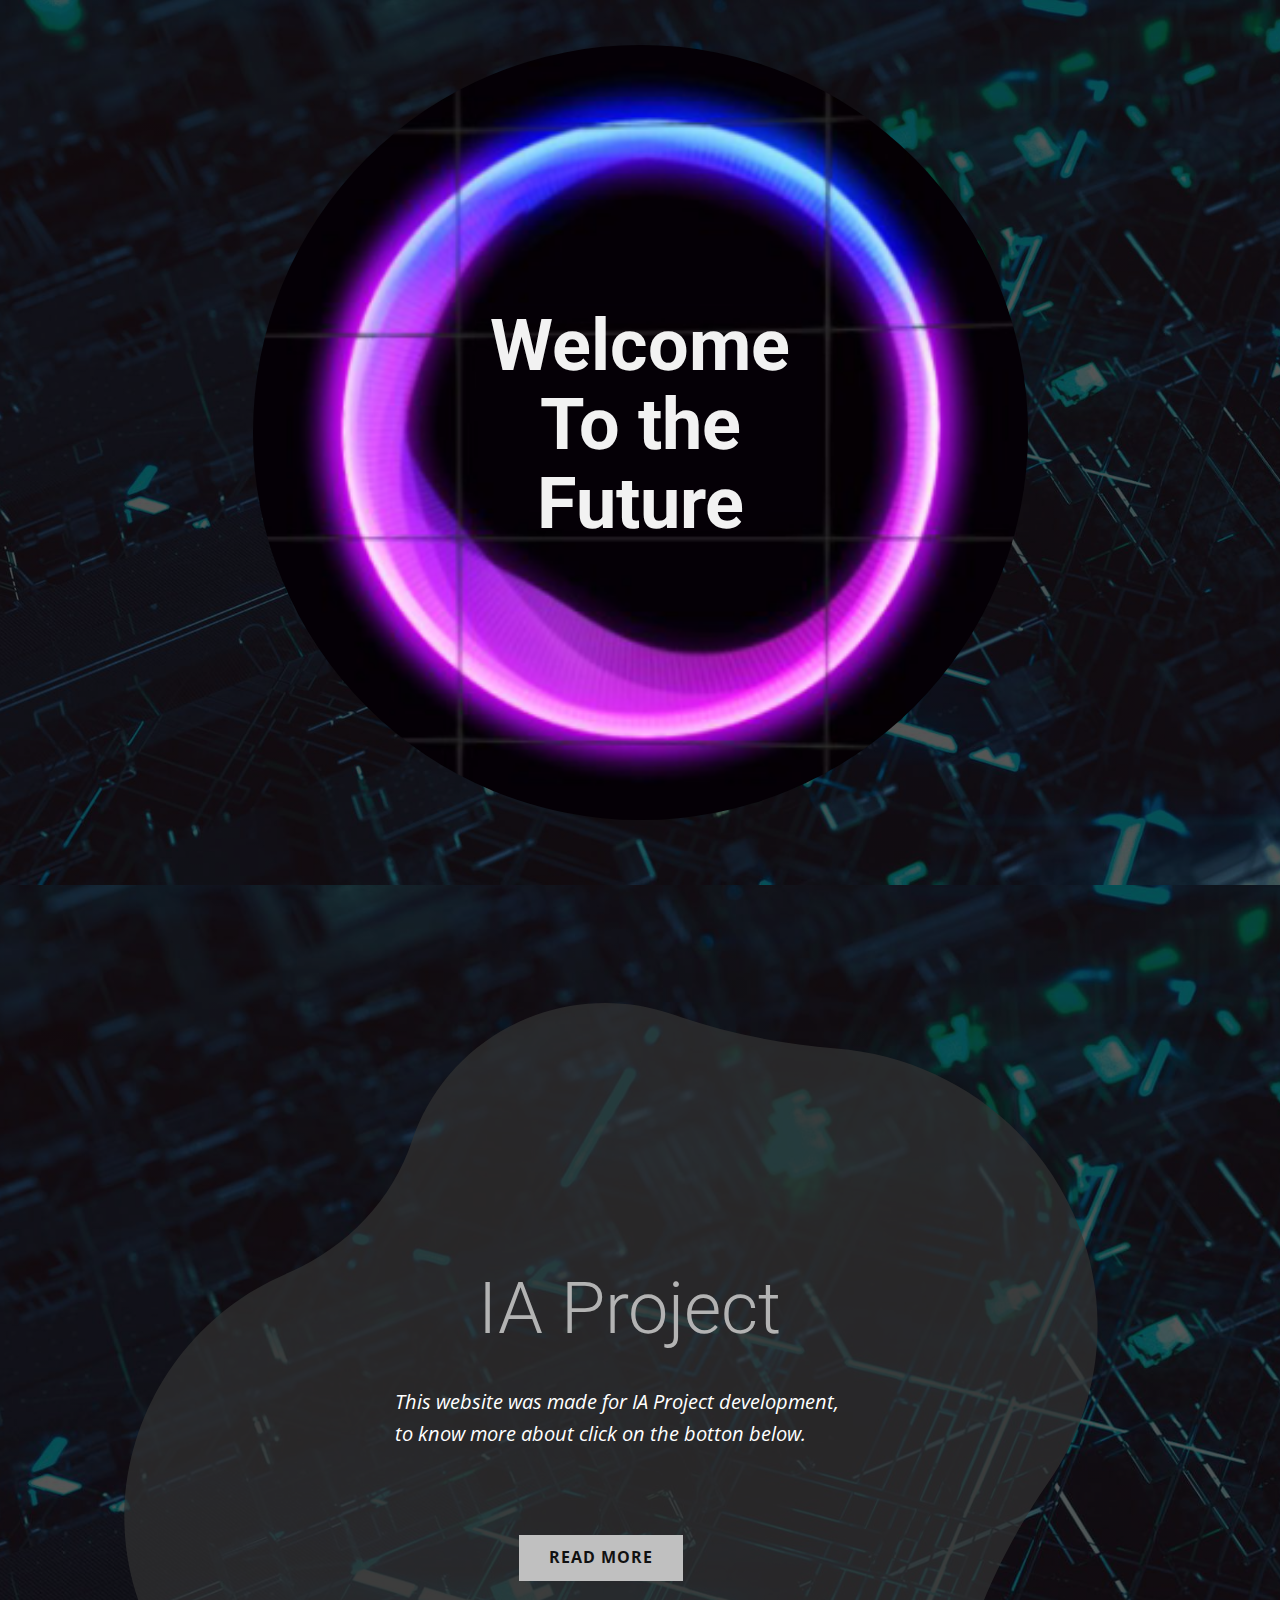
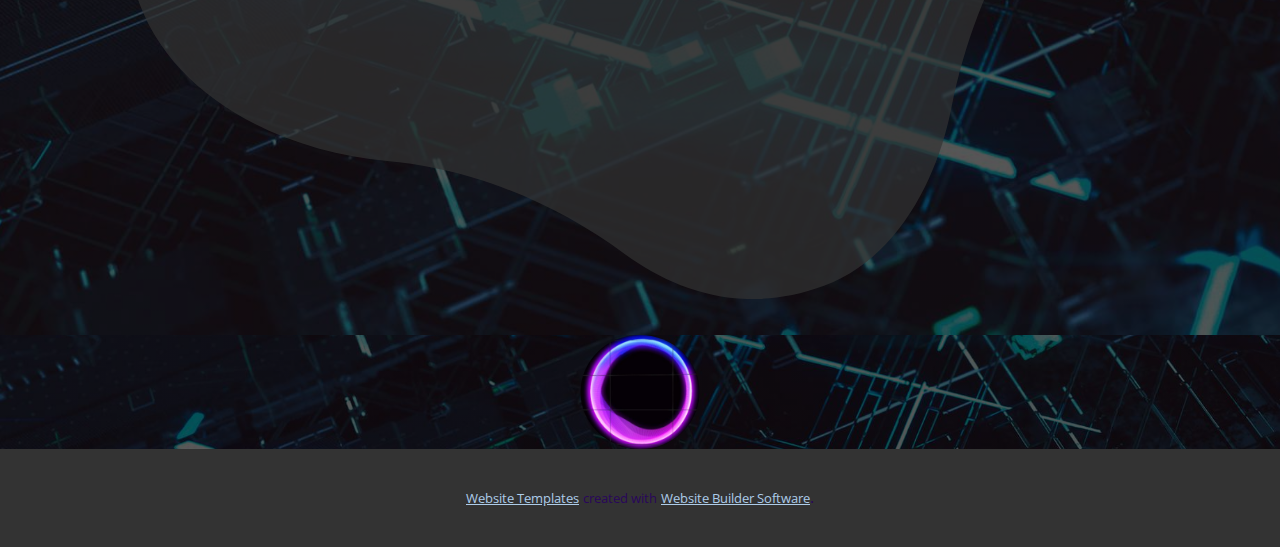
==== Home.html @ 262350ab "1.3" ====
<!DOCTYPE html>
<html style="font-size: 16px;"><head>
    <meta name="viewport" content="width=device-width, initial-scale=1.0">
    <meta charset="utf-8">
    <meta name="keywords" content="INTUITIVE">
    <meta name="description" content="IA Project Home Page">
    <meta name="page_type" content="np-template-header-footer-from-plugin">
    <title>Home </title>
    <link rel="stylesheet" href="nicepage.css" media="screen">
<link rel="stylesheet" href="Home.css" media="screen">
    <script class="u-script" type="text/javascript" src="jquery.js" defer=""></script>
    <script class="u-script" type="text/javascript" src="nicepage.js" defer=""></script>
    <meta name="generator" content="Nicepage 4.0.3, nicepage.com">
    <meta property="og:title" content="IA Project">
    <meta property="og:description" content="IA Project Home Page">
    <meta property="og:image" content="images/tumblr_7c2ca5f9a8a0cf317b8b4811b21a8fc7_433c22b7_540.png">
    <link id="u-theme-google-font" rel="stylesheet" href="https://fonts.googleapis.com/css?family=Roboto:100,100i,300,300i,400,400i,500,500i,700,700i,900,900i|Open+Sans:300,300i,400,400i,600,600i,700,700i,800,800i">
    <link id="u-page-google-font" rel="stylesheet" href="https://fonts.googleapis.com/css?family=Roboto:100,100i,300,300i,400,400i,500,500i,700,700i,900,900i">
    
    
    
    <script type="application/ld+json">{
		"@context": "http://schema.org",
		"@type": "Organization",
		"name": "Site1"
}</script>
    <meta name="theme-color" content="#478ac9">
    <meta property="og:type" content="website">
  </head>
  <body class="u-body">
    <section class="u-align-center u-clearfix u-image u-shading u-valign-middle-sm u-section-1" id="carousel_77d8" data-image-width="1838" data-image-height="1148">
      <div class="u-absolute-hcenter u-custom-color-4 u-expanded u-shape u-shape-rectangle u-shape-1"></div>
      <div class="u-image u-image-circle u-image-1" alt="" data-image-width="540" data-image-height="331" data-animation-name="rollIn" data-animation-duration="1750" data-animation-direction="" data-animation-delay="500"></div>
      <h1 class="u-text u-text-grey-5 u-title u-text-1" data-animation-name="rotateIn" data-animation-duration="1500" data-animation-direction="DownRight" data-animation-delay="500">&nbsp;​Welcome&nbsp;<br>To t​h​e<br>Future
      </h1>
      <div class="u-border-12 u-border-custom-color-19 u-opacity u-opacity-30 u-shape u-shape-svg u-text-custom-color-20 u-shape-2" data-animation-name="rotateIn" data-animation-duration="4500" data-animation-direction="DownRight" data-animation-delay="10000">
        <svg class="u-svg-link" preserveAspectRatio="none" viewBox="0 0 160 140" style=""><use xmlns:xlink="http://www.w3.org/1999/xlink" xlink:href="#svg-1265"></use></svg>
        <svg class="u-svg-content" viewBox="-6 -6 172 152" x="0px" y="0px" id="svg-1265" style="enable-background:new 0 0 160 140;"><path d="M90,45H0v50h90v45l70-70L90,0V45z"></path></svg>
      </div>
      <div class="u-border-3 u-border-custom-color-8 u-custom-color-16 u-shape u-shape-circle u-shape-3" data-href="Page.html" data-page-id="2811027798"></div>
    </section>
    <section class="u-align-center u-clearfix u-image u-shading u-valign-middle-xs u-section-2" id="sec-7c83" data-image-width="1838" data-image-height="1148">
      <div class="u-absolute-hcenter u-container-style u-custom-color-4 u-expanded u-group u-shape-rectangle u-group-1">
        <div class="u-container-layout u-container-layout-1">
          <div class="u-opacity u-opacity-70 u-shape u-shape-svg u-text-grey-80 u-shape-1">
            <svg class="u-svg-link" preserveAspectRatio="none" viewBox="0 0 160 150" style=""><use xmlns:xlink="http://www.w3.org/1999/xlink" xlink:href="#svg-6c6b"></use></svg>
            <svg class="u-svg-content" viewBox="0 0 160 150" x="0px" y="0px" id="svg-6c6b"><path d="M43.2,126.9c14.2,1.3,27.6,7,39.1,15.6c8.3,6.1,19.4,10.3,32.7,5.3c11.7-4.4,18.6-17.4,21-30.2c2.6-13.3,8.1-25.9,15.7-37.1
	c8.3-12.1,10.8-27.9,5.3-42.7C150.5,20.3,134.6,9,117,7.6C107.9,6.9,98.8,5,90.1,1.9C83-0.6,75-0.7,67.4,2.1
	c-9.9,3.7-17,11.6-20.1,21c-3.3,10.1-10.9,18-20.6,22.2c-0.1,0-0.1,0.1-0.2,0.1c-20.3,8.9-31,32-24.6,53.2
	C6.9,115.6,25.2,125.2,43.2,126.9z"></path></svg>
          </div>
          <div class="u-align-left u-container-style u-group u-group-2">
            <div class="u-container-layout u-container-layout-2">
              <h2 class="u-text u-text-default u-text-1">
                <span class="u-text-grey-30">IA ​Pr​oject</span>
              </h2>
              <p class="u-text u-text-2">
                <span class="u-text-white">This website was made for IA Project&nbsp;development,<br>to know more about click on the botton below.
                </span>
                <span class="u-text-white"></span>
              </p>
              <a href="Page.html" data-page-id="2811027798" class="u-btn u-button-style u-grey-25 u-hover-palette-1-dark-1 u-btn-1">read more</a>
            </div>
          </div>
        </div>
      </div>
    </section>
    
    
    <footer class="u-clearfix u-footer u-image u-shading u-footer" id="sec-8ef1" data-image-width="1838" data-image-height="1148"><div class="u-custom-color-15 u-expanded-height-lg u-expanded-height-md u-expanded-height-sm u-expanded-height-xs u-expanded-xl u-hidden-xs u-hover-feature u-shape u-shape-rectangle u-shape-1" data-animation-name="" data-animation-duration="0" data-animation-direction=""></div><div class="u-absolute-hcenter u-expanded-height u-hidden-xs u-image u-image-circle u-image-1" alt="" data-image-width="299" data-image-height="287"></div></footer>
    <section class="u-backlink u-clearfix u-grey-80">
      <a class="u-link" href="https://nicepage.com/website-templates" target="_blank">
        <span>Website Templates</span>
      </a>
      <p class="u-text">
        <span>created with</span>
      </p>
      <a class="u-link" href="" target="_blank">
        <span>Website Builder Software</span>
      </a>. 
    </section><span style="height: 64px; width: 64px; margin-left: 0px; margin-right: auto; margin-top: 0px; background-image: none; right: 20px; bottom: 20px" class="u-back-to-top u-icon u-icon-circle u-opacity u-opacity-85 u-spacing-15 u-white" data-href="#">
        <svg class="u-svg-link" preserveAspectRatio="xMidYMin slice" viewBox="0 0 551.13 551.13"><use xmlns:xlink="http://www.w3.org/1999/xlink" xlink:href="#svg-1d98"></use></svg>
        <svg class="u-svg-content" enable-background="new 0 0 551.13 551.13" viewBox="0 0 551.13 551.13" xmlns="http://www.w3.org/2000/svg" id="svg-1d98"><path d="m275.565 189.451 223.897 223.897h51.668l-275.565-275.565-275.565 275.565h51.668z"></path></svg>
    </span>
  
</body></html>
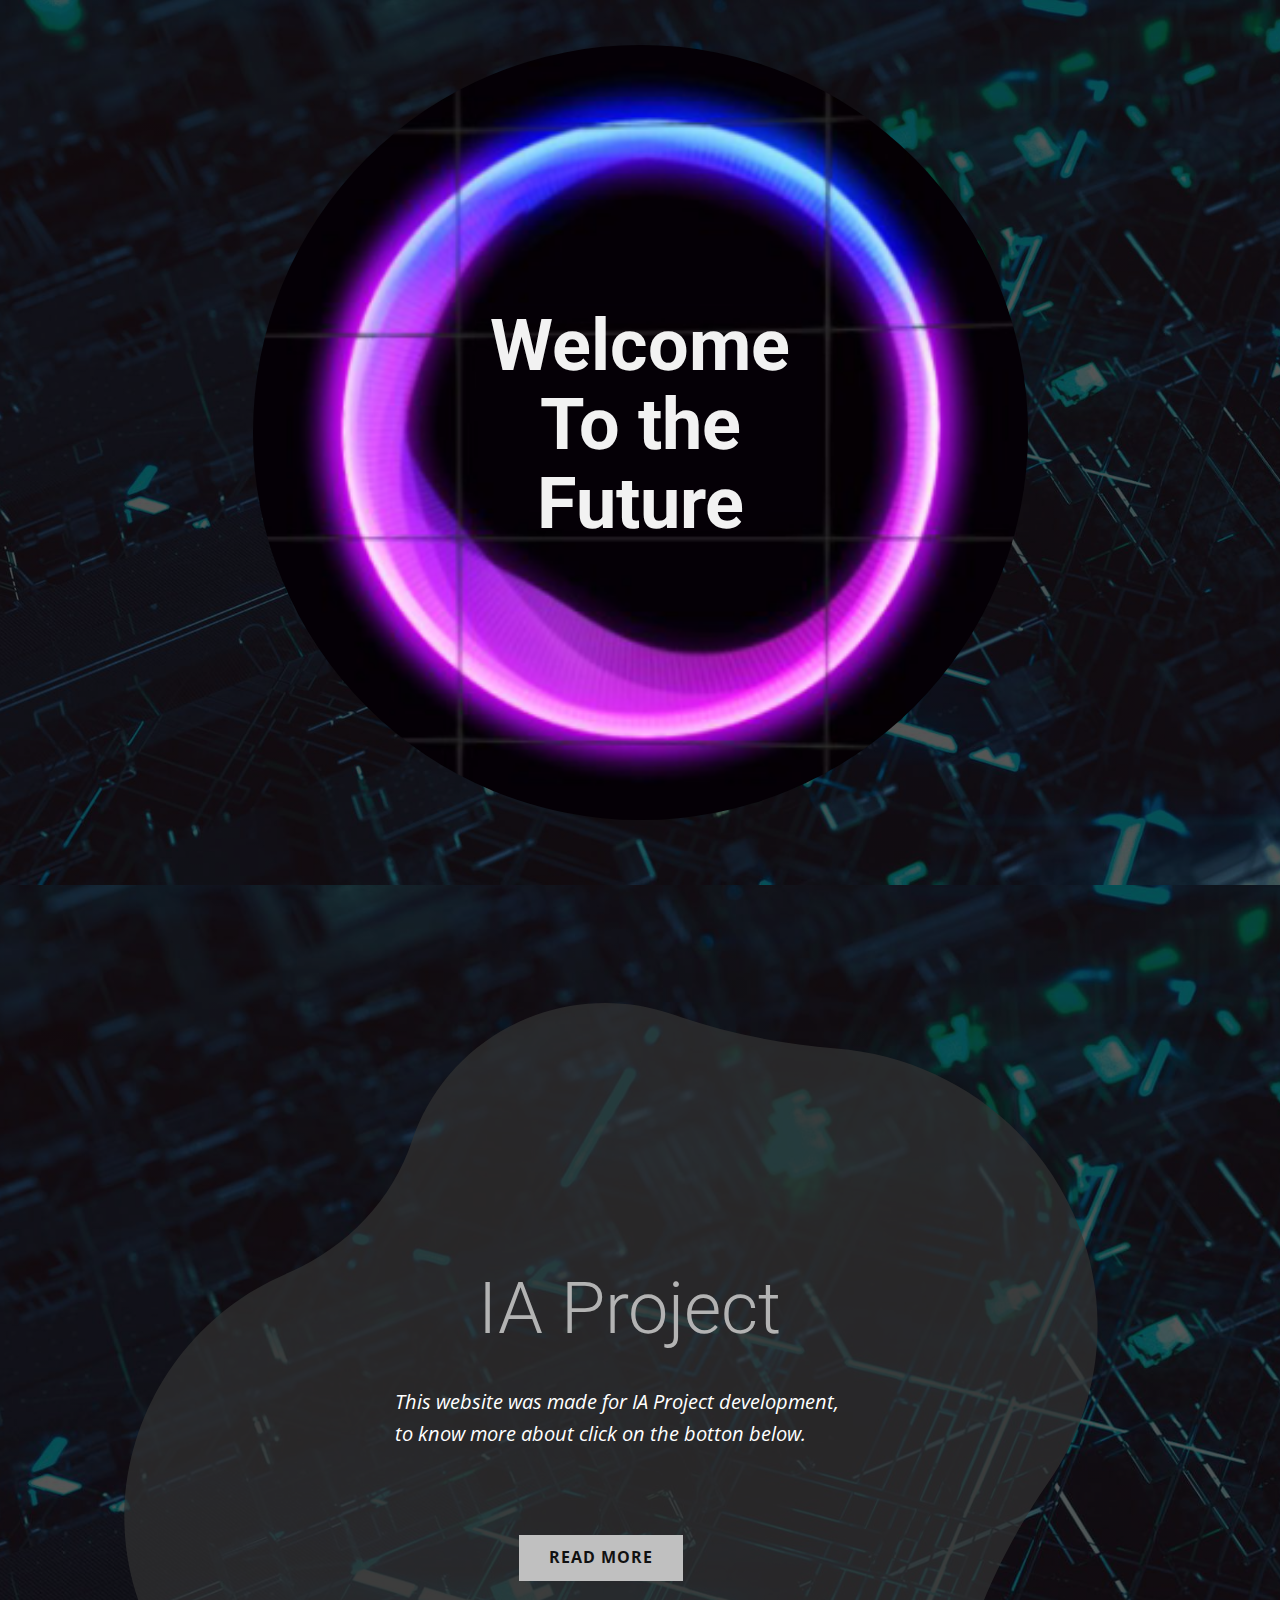
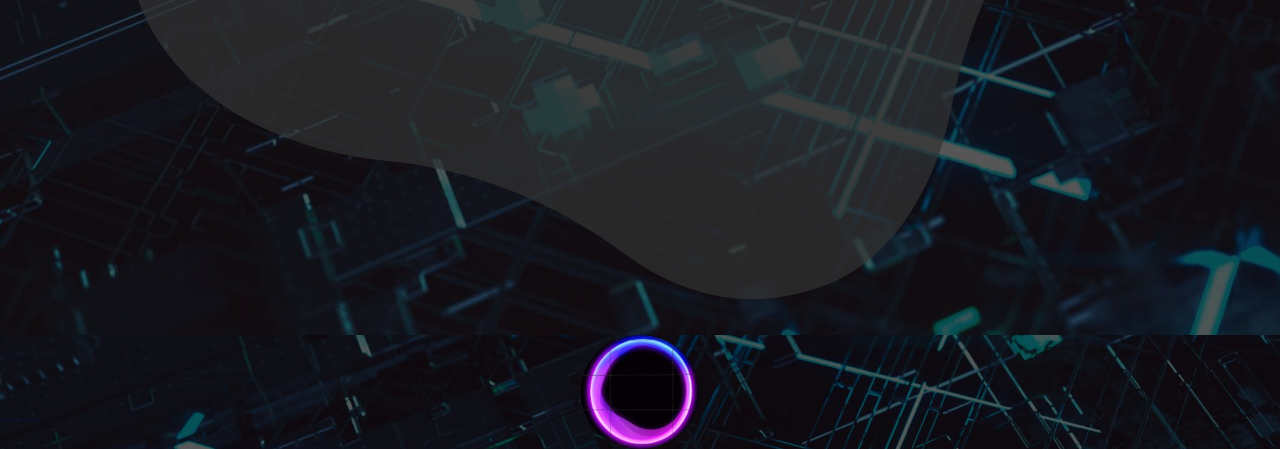
==== commit 7cff6ff0: "1.3" ====
--- a/Home.html
+++ b/Home.html
@@ -68,17 +68,7 @@
     
     
     <footer class="u-clearfix u-footer u-image u-shading u-footer" id="sec-8ef1" data-image-width="1838" data-image-height="1148"><div class="u-custom-color-15 u-expanded-height-lg u-expanded-height-md u-expanded-height-sm u-expanded-height-xs u-expanded-xl u-hidden-xs u-hover-feature u-shape u-shape-rectangle u-shape-1" data-animation-name="" data-animation-duration="0" data-animation-direction=""></div><div class="u-absolute-hcenter u-expanded-height u-hidden-xs u-image u-image-circle u-image-1" alt="" data-image-width="299" data-image-height="287"></div></footer>
-    <section class="u-backlink u-clearfix u-grey-80">
-      <a class="u-link" href="https://nicepage.com/website-templates" target="_blank">
-        <span>Website Templates</span>
-      </a>
-      <p class="u-text">
-        <span>created with</span>
-      </p>
-      <a class="u-link" href="" target="_blank">
-        <span>Website Builder Software</span>
-      </a>. 
-    </section><span style="height: 64px; width: 64px; margin-left: 0px; margin-right: auto; margin-top: 0px; background-image: none; right: 20px; bottom: 20px" class="u-back-to-top u-icon u-icon-circle u-opacity u-opacity-85 u-spacing-15 u-white" data-href="#">
+    <span style="height: 64px; width: 64px; margin-left: 0px; margin-right: auto; margin-top: 0px; background-image: none; right: 20px; bottom: 20px" class="u-back-to-top u-icon u-icon-circle u-opacity u-opacity-85 u-spacing-15 u-white" data-href="#">
         <svg class="u-svg-link" preserveAspectRatio="xMidYMin slice" viewBox="0 0 551.13 551.13"><use xmlns:xlink="http://www.w3.org/1999/xlink" xlink:href="#svg-1d98"></use></svg>
         <svg class="u-svg-content" enable-background="new 0 0 551.13 551.13" viewBox="0 0 551.13 551.13" xmlns="http://www.w3.org/2000/svg" id="svg-1d98"><path d="m275.565 189.451 223.897 223.897h51.668l-275.565-275.565-275.565 275.565h51.668z"></path></svg>
     </span>
